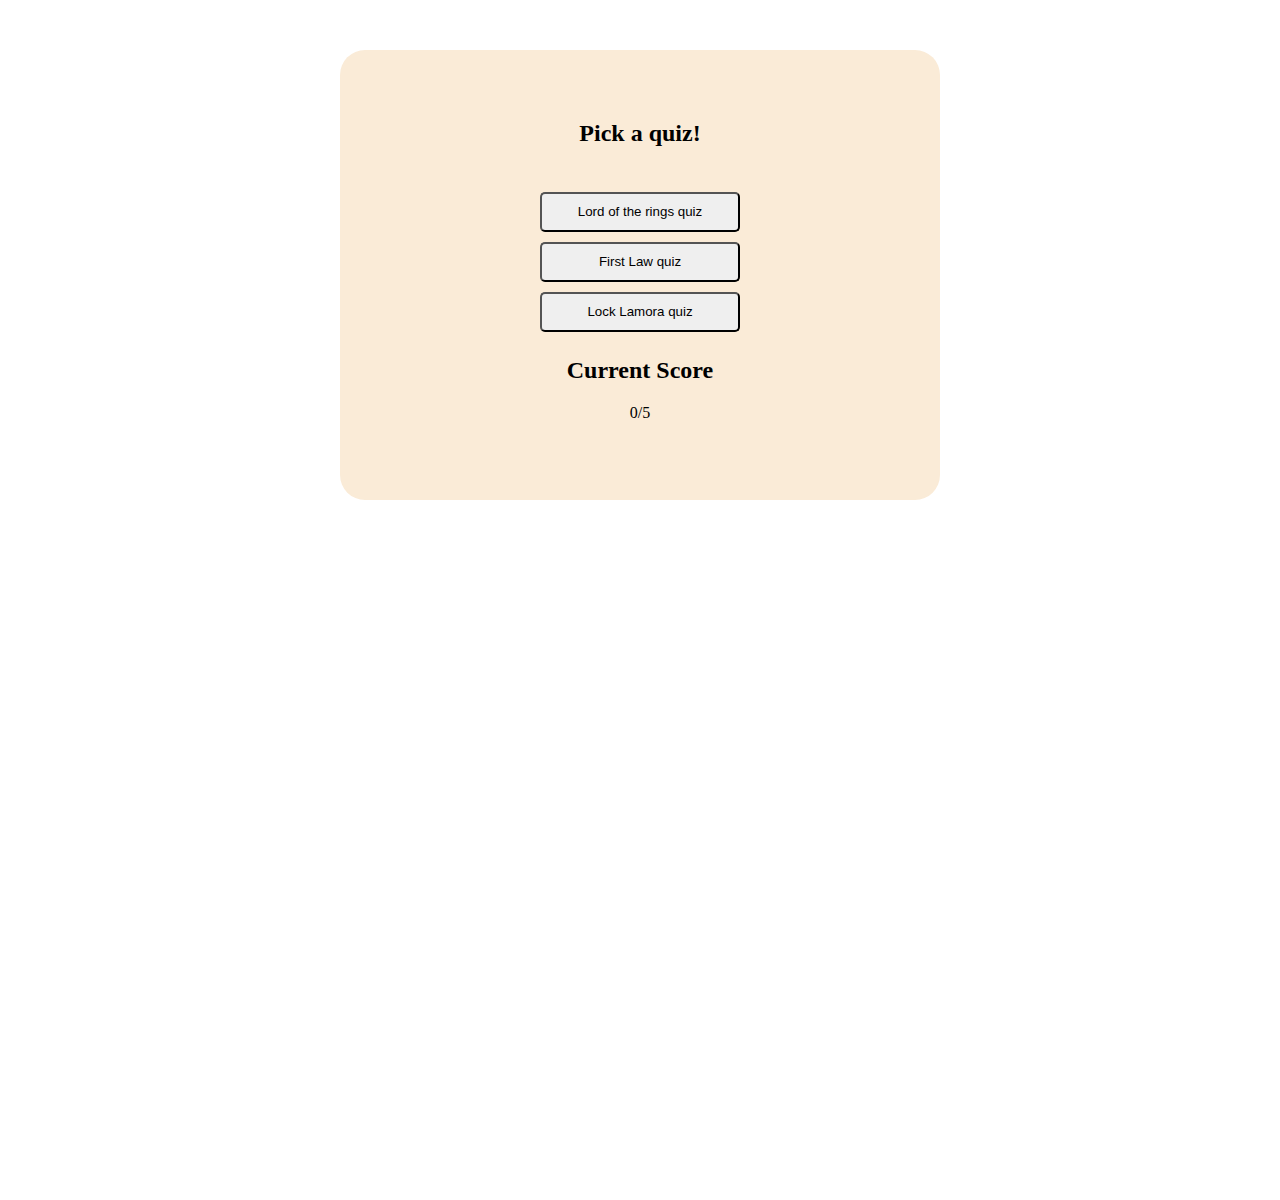
==== index.html @ 815ce3d7 "add scorecounter to js" ====
<!DOCTYPE html>
<html lang="en">
<head>
    <meta charset="UTF-8">
    <meta http-equiv="X-UA-Compatible" content="IE=edge">
    <meta name="viewport" content="width=device-width, initial-scale=1.0">
    <link rel="stylesheet" href="assets/css/style.css">
    <title>Fantasy-book-quiz</title>
</head>
<body>
    <div class = "background">
        <div class ="container">
            <div id ="controls">
                <h2 id="pick-quiz">Pick a quiz!</h2>
                <p id="question"></p>
                <div id ="answer-buttons"> 
                <button id ="quizone" class ="btn quiz">Lord of the rings quiz</button>
                <button id="quiztwo" class ="btn quiz">First Law quiz</button>
                <button id="quizthree" class ="btn quiz">Lock Lamora quiz</button>
                </div>
                <button id="next-button" class ="btn hide">Next</button>
            </div>
            <h2>Current Score</h2>
            <p id="score">0/5</p>
    </div>
    
    <script src="assets/js/script.js"></script>
</body>
</html>
---- assets/css/style.css ----
body {
    padding: 0;
    margin: 0;

}

.background {
    background-image: url("../images/background.jpg");
    height: 1200px;
    Width: 100%;
    background-position: center;
    background-repeat: no-repeat;
    background-size: cover;
    display: flex;
    justify-content: center;
}
.container {
    background-color: antiquewhite;
    height: 400px;
    width: 600px;
    border-radius: 25px;
    text-align: center;
    padding-top: 50px;
    margin-top: 50px;

}
#answer-buttons {
    display: flex;
    justify-content: center;
    flex-direction: column;
    padding-top: 20px;
}
.btn {
    width: 200px;
    height: 40px;
    margin: 5px auto;
    border-radius: 5px;
}
.btn:hover {
    background-color: antiquewhite;
}
.hide {
    display: none;
}

.correct {
    color:black !important;
    background-color: rgba(0, 128, 0, 0.5) !important
}

.incorrect {
    color:black !important;
    background-color: rgba(255, 0, 0, 0.5) !important;
}
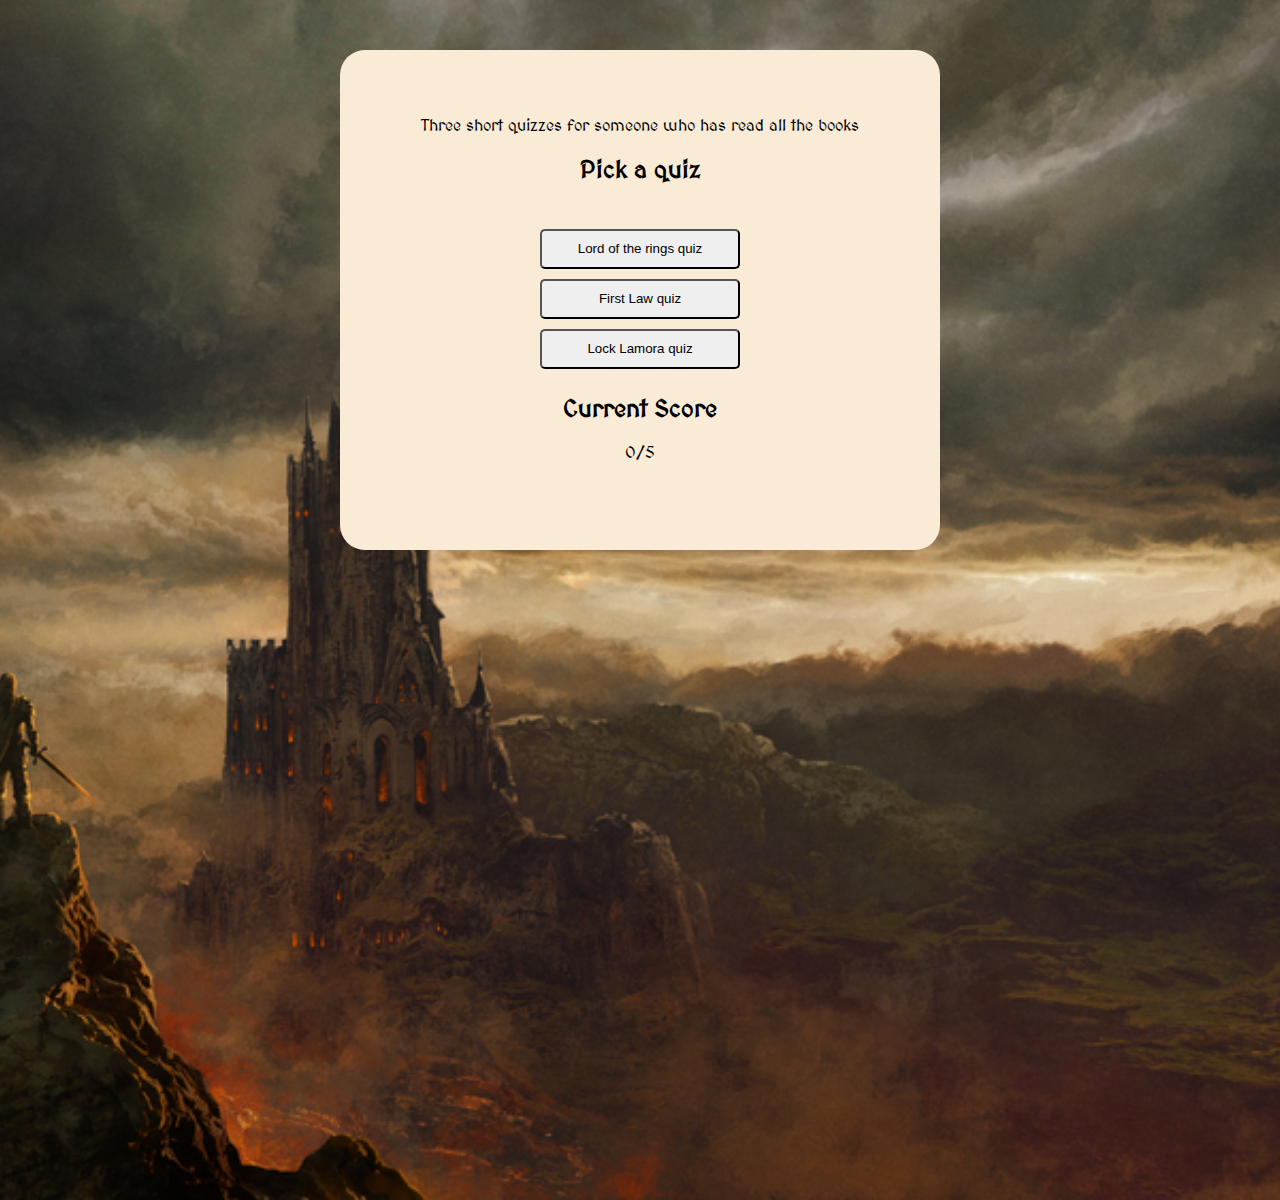
==== commit 0b1a3d97: "add styling and font Copy template for readme" ====
--- a/index.html
+++ b/index.html
@@ -6,12 +6,17 @@
     <meta name="viewport" content="width=device-width, initial-scale=1.0">
     <link rel="stylesheet" href="assets/css/style.css">
     <title>Fantasy-book-quiz</title>
+    <style>
+        @import url('https://fonts.googleapis.com/css2?family=MedievalSharp&display=swap');
+        </style>
 </head>
 <body>
     <div class = "background">
+        
         <div class ="container">
             <div id ="controls">
-                <h2 id="pick-quiz">Pick a quiz!</h2>
+                <p id="intro">Three short quizzes for someone who has read all the books</p>
+                <h2 id="pick-quiz">Pick a quiz</h2>
                 <p id="question"></p>
                 <div id ="answer-buttons"> 
                 <button id ="quizone" class ="btn quiz">Lord of the rings quiz</button>
@@ -19,8 +24,9 @@
                 <button id="quizthree" class ="btn quiz">Lock Lamora quiz</button>
                 </div>
                 <button id="next-button" class ="btn hide">Next</button>
+                <button id="reset" class = "btn hide">Reset</button>
             </div>
-            <h2>Current Score</h2>
+            <h2 id="final-score">Current Score</h2>
             <p id="score">0/5</p>
     </div>
     
--- a/assets/css/style.css
+++ b/assets/css/style.css
@@ -1,11 +1,12 @@
 body {
     padding: 0;
     margin: 0;
+    font-family: "MedievalSharp",sans-serif;
 
 }
 
 .background {
-    background-image: url("../images/background.jpg");
+    background-image: url("../images/background.webp");
     height: 1200px;
     Width: 100%;
     background-position: center;
@@ -16,13 +17,14 @@
 }
 .container {
     background-color: antiquewhite;
-    height: 400px;
+    height: 450px;
     width: 600px;
+    max-width: 90%;
     border-radius: 25px;
     text-align: center;
     padding-top: 50px;
     margin-top: 50px;
-
+ 
 }
 #answer-buttons {
     display: flex;
@@ -37,7 +39,7 @@
     border-radius: 5px;
 }
 .btn:hover {
-    background-color: antiquewhite;
+    background-color: #FFFBF5;
 }
 .hide {
     display: none;
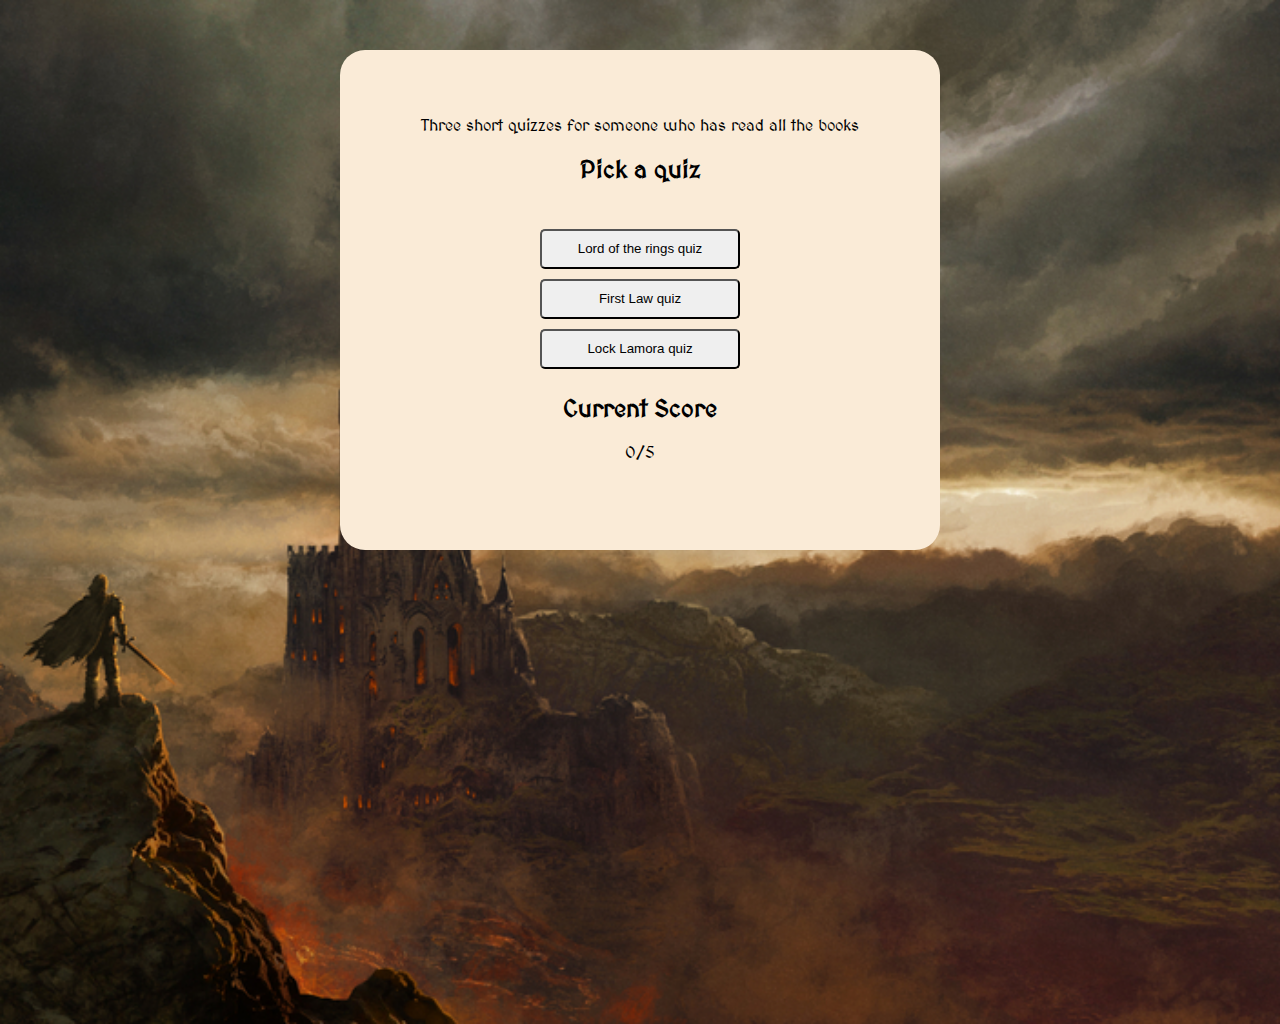
==== commit 61ad4ca8: "add media queries" ====
--- a/index.html
+++ b/index.html
@@ -11,8 +11,8 @@
         </style>
 </head>
 <body>
-    <div class = "background">
-        
+    
+    <div class="background">
         <div class ="container">
             <div id ="controls">
                 <p id="intro">Three short quizzes for someone who has read all the books</p>
--- a/assets/css/style.css
+++ b/assets/css/style.css
@@ -2,8 +2,8 @@
     padding: 0;
     margin: 0;
     font-family: "MedievalSharp",sans-serif;
+}
 
-}
 
 .background {
     background-image: url("../images/background.webp");
@@ -15,11 +15,12 @@
     display: flex;
     justify-content: center;
 }
+
 .container {
     background-color: antiquewhite;
     height: 450px;
     width: 600px;
-    max-width: 90%;
+    max-width: 80%;
     border-radius: 25px;
     text-align: center;
     padding-top: 50px;
@@ -53,4 +54,17 @@
 .incorrect {
     color:black !important;
     background-color: rgba(255, 0, 0, 0.5) !important;
-}+}
+
+/* Media queries*/
+
+@media only screen and (max-height: 600px) {
+    .background {
+    height: 600px;
+}
+}
+@media only screen and (max-height: 1024px) {
+    .background {
+    height: 1024px;
+}
+}
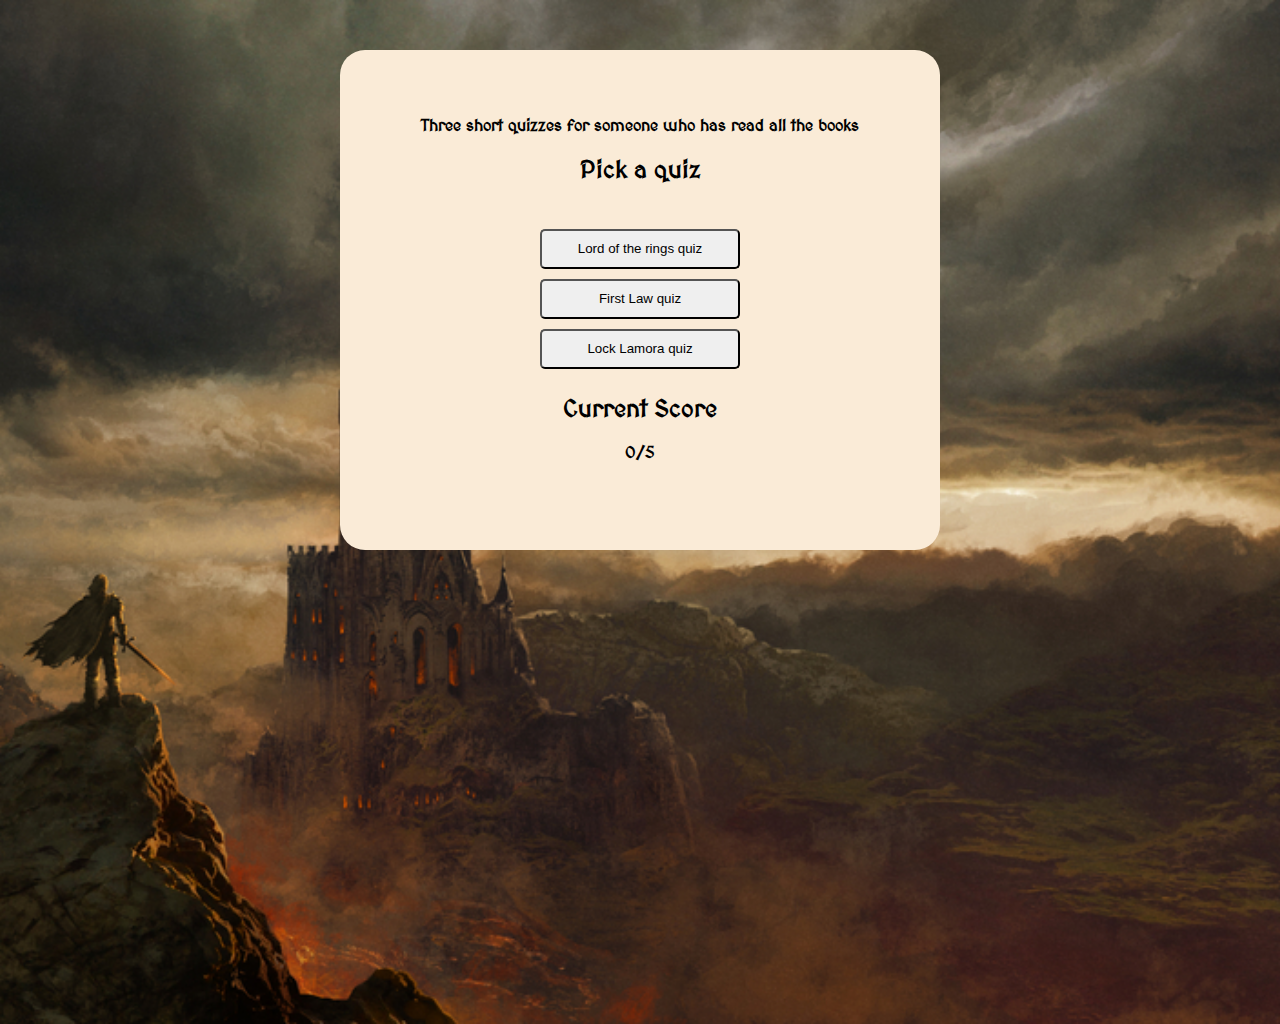
==== commit 3ccfee56: "style css for 404" ====
--- a/index.html
+++ b/index.html
@@ -4,6 +4,8 @@
     <meta charset="UTF-8">
     <meta http-equiv="X-UA-Compatible" content="IE=edge">
     <meta name="viewport" content="width=device-width, initial-scale=1.0">
+    <meta name="keywords" content="quiz, fantasy, lord of th rings, first law, Locke Lamora,">
+    <meta name="description" content="Short fantasy inspired quiz page">
     <link rel="stylesheet" href="assets/css/style.css">
     <title>Fantasy-book-quiz</title>
     <style>
@@ -12,7 +14,7 @@
 </head>
 <body>
     
-    <div class="background">
+    <div class="background" title="Man with sword standing with castle in background">
         <div class ="container">
             <div id ="controls">
                 <p id="intro">Three short quizzes for someone who has read all the books</p>
@@ -28,6 +30,8 @@
             </div>
             <h2 id="final-score">Current Score</h2>
             <p id="score">0/5</p>
+            
+        </div>
     </div>
     
     <script src="assets/js/script.js"></script>
--- a/assets/css/style.css
+++ b/assets/css/style.css
@@ -2,9 +2,8 @@
     padding: 0;
     margin: 0;
     font-family: "MedievalSharp",sans-serif;
+    font-weight: 600;
 }
-
-
 .background {
     background-image: url("../images/background.webp");
     height: 1200px;
@@ -15,7 +14,6 @@
     display: flex;
     justify-content: center;
 }
-
 .container {
     background-color: antiquewhite;
     height: 450px;
@@ -25,8 +23,7 @@
     text-align: center;
     padding-top: 50px;
     margin-top: 50px;
- 
-}
+ }
 #answer-buttons {
     display: flex;
     justify-content: center;
@@ -45,26 +42,33 @@
 .hide {
     display: none;
 }
+#picture {
+        width: 100%;
+        height: auto;
+        background: url("../images/404.png") no-repeat;
+        background-size: 100%;
+    };
 
+/* correct and incorrect to set the color to green o red depending on which was clicked */
 .correct {
     color:black !important;
     background-color: rgba(0, 128, 0, 0.5) !important
 }
-
 .incorrect {
     color:black !important;
     background-color: rgba(255, 0, 0, 0.5) !important;
 }
 
 /* Media queries*/
+@media only screen and (max-height: 1024px) {
+    .background {
+    height: 1024px;
+}
+}
 
 @media only screen and (max-height: 600px) {
     .background {
     height: 600px;
 }
 }
-@media only screen and (max-height: 1024px) {
-    .background {
-    height: 1024px;
-}
-}
+
